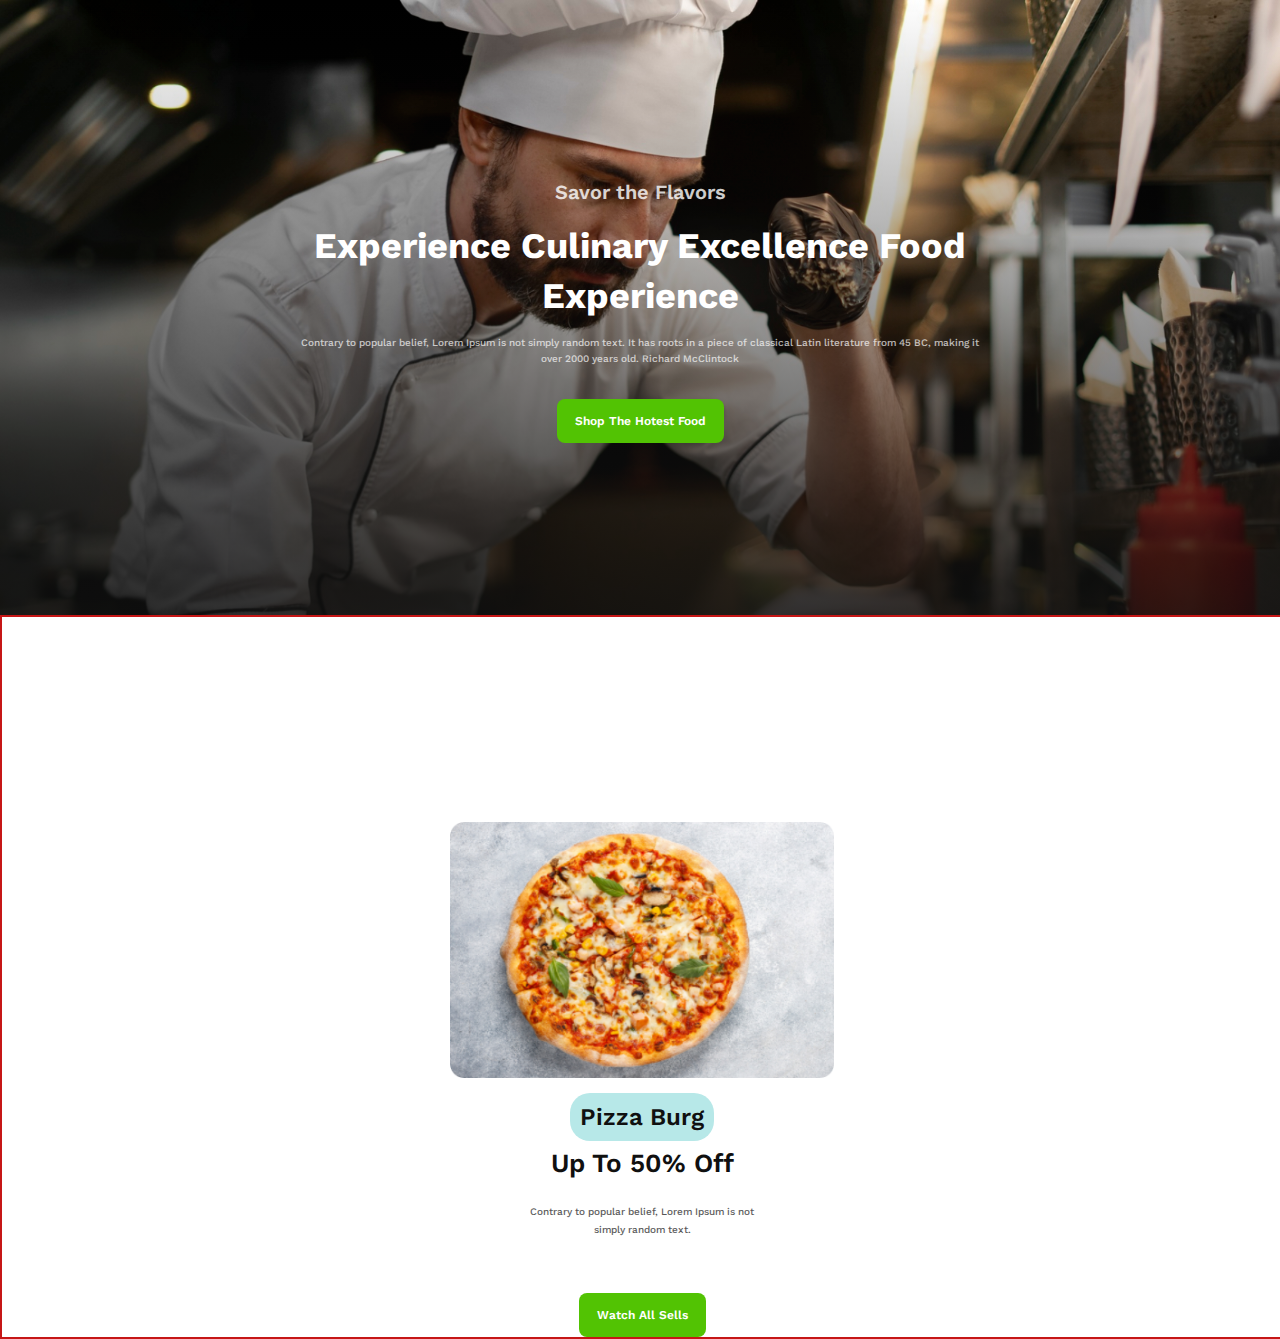
==== website.html @ 818ebe2b "new repo" ====
<!DOCTYPE html>
<html lang="en">
<head>
    <meta charset="UTF-8">
    <meta name="viewport" content="width=device-width, initial-scale=1.0">
    <title>DISPLAY FLEX</title>
    <link rel="stylesheet" href="website.css">
</head>
<body>
    <section id="hero">
        <div class="hero-content">
            <p class="subtitle">Savor the Flavors</p>
            <h1 class="title">Experience Culinary Excellence Food Experience</h1>
            <p class="discription">Contrary to popular belief, Lorem Ipsum is not simply random text. It has roots in a piece of classical Latin literature from 45 BC, making it over 2000 years old. Richard McClintock</p>
            <div class="btn-container">

                <button class="btn">Shop The Hotest Food</button>
            </div>
        </div>
    </section>
    <section id="page2">
        <div class="page2">
            <div class="img">
                <img src="./image/pizza.png" alt="image" class="image-gallery">
            </div>
            <div class="pag2t">
                <span id="span">Pizza Burg</span>
            </div>
            <h1 class="offer">Up To 50% Off</h1>
            <p class="pizza">Contrary to popular belief, Lorem Ipsum is not <br> simply random text.</p>
            <div class="btn-container">
                <button class="btn">Watch All Sells</button>
            </div>
        </div>
    </section>
</body>
</html>
---- website.css ----
@import url('https://fonts.googleapis.com/css2?family=Work+Sans:ital,wght@0,100..900;1,100..900&display=swap');
/* font-family: "Work Sans", serif; */
*{
    margin: 0;
    padding: 0;
}
#hero{
    background: linear-gradient(0.00deg, rgb(16, 16, 16) -19.5%,rgba(16, 16, 16, 0) 100%), url(./image/hero-bg.png);
    /* background-size: cover; */
    height: 919px;
    background-repeat: no-repeat;
    background-size: cover;
    background-position: center;
    display: flex;
   justify-content: center; /*x axis */ 
   align-items: center;  /*    y axis */
   height: 615px;
}
#hero .hero-content{
    width: 685px;

}
#hero .hero-content .subtitle{
    opacity: 0.8;
    color: rgb(255, 255, 255);
    font-family: Work Sans;
    font-size: 20px;
    font-weight: 600;
    line-height: 38px;
    letter-spacing: 0%;
    text-align: center;
    margin-bottom: 10px;
}
#hero .hero-content .title{
    color: rgb(255, 255, 255);
    font-family: Work Sans;
    font-size: 36px;
    font-weight: 700;
    line-height: 50px;
    letter-spacing: 0%;
    text-align: center;
    margin-bottom: 14px;


}
#hero .hero-content .discription{
    color: rgb(255, 255, 255);
    font-family: Work Sans;
    font-size: 10px;
    font-weight: 500;
    line-height: 16px;
    letter-spacing: 0%;
    text-align: center;
    opacity: 0.7;
    margin-bottom: 32px;

}
.btn-container{
    text-align: center;
}
.btn{
padding: 14px 18px 14px 18px;
color: rgb(255, 255, 255);
font-family: Work Sans;
font-size: 12px;
font-weight: 600;
line-height: 16px;
letter-spacing: 0%;
text-align: center;
border-radius: 8px;
cursor: pointer;

background: rgb(82, 195, 3);
border: none;
}
.pizza{
color: rgb(16, 16, 16);
font-family: Work Sans;
font-size: 10px;
font-weight: 500;
line-height: 18px;
letter-spacing: 0%;
text-align: center;
opacity: 0.7;
margin-top: 24px;
margin-bottom: 54px;
}
.offer{
color: rgb(16, 16, 16);
font-family: Work Sans;
font-size: 26px;
font-weight: 600;
line-height: 32px;
letter-spacing: 0%;
text-align: center;
margin-top: 16px;
}
#span{
 color: rgb(16, 16, 16);
font-family: Work Sans;
font-size: 24px;
font-weight: 600;
line-height: 28px;
letter-spacing: 0%;
text-align: center;
background-color: rgb(183, 232, 232);
border-radius: 20px;
padding: 10px;
/* margin-bottom: 30px; */
}
 div.pag2t
{
    text-align: center;
}
div .img{
   display: flex;
   justify-content: center;
   align-items: center;
   margin-top: 200px;
   margin-bottom: 20px;
}
section .page2{
    border: 2px solid rgb(198, 22, 22);
    width:100%;
}
.image-gallery{
    width:30%;
    margin: 5px;
    transition: transform 0.3s ease;
}
.image-gallery:hover{
    transform: scale(1.1); 
}
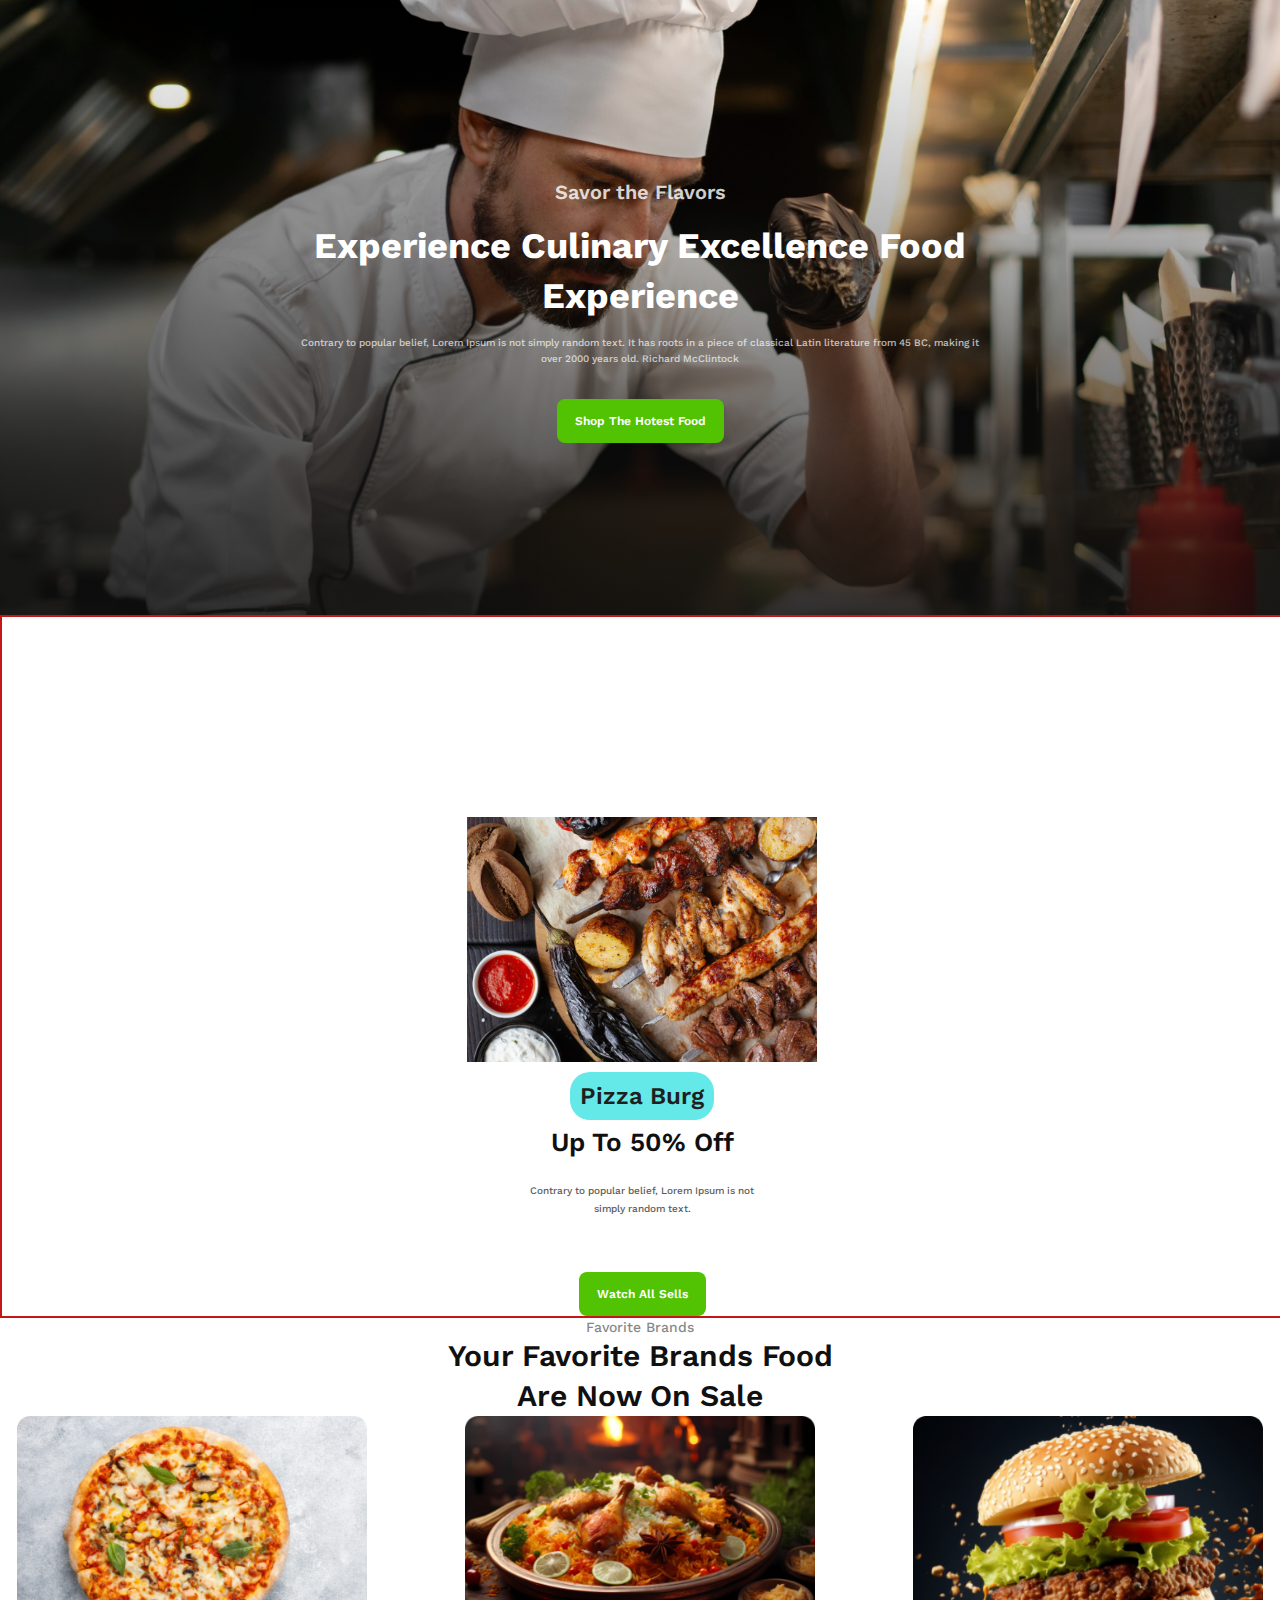
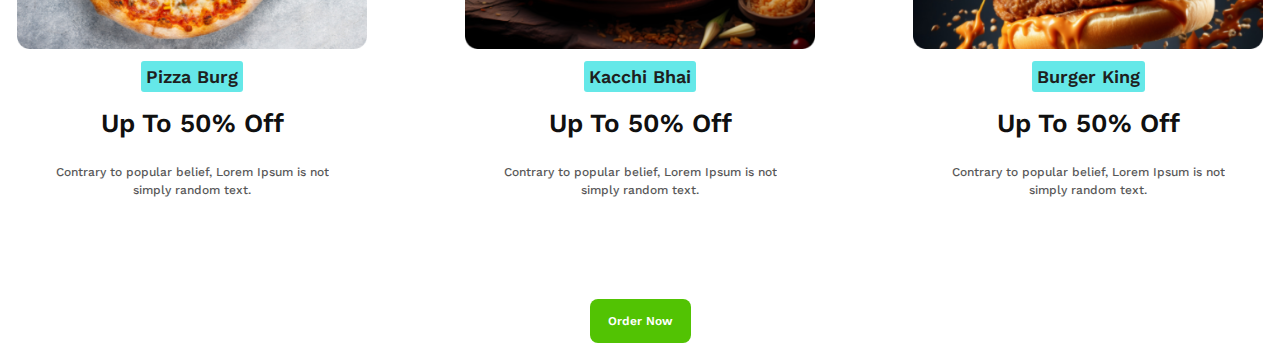
==== commit ab1a78ac: "done card" ====
--- a/website.html
+++ b/website.html
@@ -14,14 +14,14 @@
             <p class="discription">Contrary to popular belief, Lorem Ipsum is not simply random text. It has roots in a piece of classical Latin literature from 45 BC, making it over 2000 years old. Richard McClintock</p>
             <div class="btn-container">
 
-                <button class="btn">Shop The Hotest Food</button>
+                <button class="btn ">Shop The Hotest Food</button>
             </div>
         </div>
     </section>
     <section id="page2">
         <div class="page2">
             <div class="img">
-                <img src="./image/pizza.png" alt="image" class="image-gallery">
+                <img src="./image/foods.png" alt="image" class="image-gallery">
             </div>
             <div class="pag2t">
                 <span id="span">Pizza Burg</span>
@@ -29,9 +29,35 @@
             <h1 class="offer">Up To 50% Off</h1>
             <p class="pizza">Contrary to popular belief, Lorem Ipsum is not <br> simply random text.</p>
             <div class="btn-container">
-                <button class="btn">Watch All Sells</button>
+                <button class="btn ">Watch All Sells</button>
             </div>
         </div>
     </section>
+    <secction class="card"> <!--section for card-->
+        <div class="frame17">
+            <div class="for-title"> <!--title div-->
+                <h4 class="frame17-subtitle">Favorite Brands</h4>
+                <h1 class="frame17-title">Your Favorite Brands Food <br> Are Now On Sale</h1>
+            </div>
+            <div class="frame17-card-box"> <!--control div -->
+                <div class="frame17-content"> <!--div for image and text-->
+                    <div class="frame17-image-div"><img src="./image/pizza.png" class="image-gallery"></div>
+                 <div class="span-style"><span id="pizza">Pizza Burg</span></div>
+                    <h1 class="frame17-offer">Up To 50% Off</h1> <p class="frame17-last">Contrary to popular belief, Lorem Ipsum is not <br>simply random text.</p>
+                </div>
+                <div class="frame17-content"><!--div for image and text-->
+                    <div class="frame17-image-div"><img src="./image/biriyani.png" alt="" class="image-gallery"></div>
+                 <div class="span-style"><span id="pizza">Kacchi Bhai</span></div>
+                    <h1 class="frame17-offer">Up To 50% Off</h1> <p class="frame17-last">Contrary to popular belief, Lorem Ipsum is not <br>simply random text.</p>
+                </div>
+                <div class="frame17-content"><!--div for image and text-->
+                    <div class="frame17-image-div"><img src="./image/burger.png" alt="" class="image-gallery"></div><!--div for image-->
+                 <div class="span-style"><span id="pizza">Burger King</span></div>
+                    <h1 class="frame17-offer">Up To 50% Off</h1> <p class="frame17-last">Contrary to popular belief, Lorem Ipsum is not <br>simply random text.</p>
+                </div>
+            </div>
+        </div>
+        <div class="btn-container frame17-button"><button class="btn" >Order Now</button></div><!--div button-->
+    </secction>
 </body>
 </html>--- a/website.css
+++ b/website.css
@@ -96,14 +96,14 @@
 margin-top: 16px;
 }
 #span{
- color: rgb(16, 16, 16);
+color: rgb(30, 31, 30);
 font-family: Work Sans;
 font-size: 24px;
 font-weight: 600;
 line-height: 28px;
 letter-spacing: 0%;
 text-align: center;
-background-color: rgb(183, 232, 232);
+background-color: rgb(101, 232, 232);
 border-radius: 20px;
 padding: 10px;
 /* margin-bottom: 30px; */
@@ -124,10 +124,130 @@
     width:100%;
 }
 .image-gallery{
-    width:30%;
-    margin: 5px;
+    /* width:30%; */
+    /* margin: 5px; */
     transition: transform 0.3s ease;
+    width:350px;
+
+   
+
 }
 .image-gallery:hover{
     transform: scale(1.1); 
+}
+   
+}
+div .frame17{
+    /* width: 870px; */
+    margin: 0 10px;
+    margin-top: 10px;
+}
+div .for-title{
+color: rgb(16, 16, 16);
+font-family: Work Sans;
+font-size: 30px;
+font-weight: 700;
+line-height: 40px;
+letter-spacing: 0%;
+text-align: center;
+
+
+}
+div .frame17-subtitle{
+    color: rgb(16, 16, 16);
+    font-family: Work Sans;
+    font-size: 14px;
+    font-weight: 500;
+    line-height: 18px;
+    letter-spacing: 0%;
+    text-align: center;
+    opacity: 0.5;
+}
+div .frame17-title{
+    color: rgb(16, 16, 16);
+    font-family: Work Sans;
+    font-size: 30px;
+    font-weight: 600;
+    line-height: 40px;
+    letter-spacing: 0%;
+    text-align: center;
+}
+div .frame17-card-box{
+    display: flex;
+    justify-content: space-between;
+    gap:3px;
+    margin: 20px,0;
+    /* border: 2px solid black;-------------- */
+
+
+}
+.frame17-offer{
+ color: rgb(16, 16, 16);
+font-family: Work Sans;
+font-size: 26px;
+font-weight: 600;
+line-height: 32px;
+letter-spacing: 0%;
+/* text-align: center; */
+margin-top: 16px;
+}
+span#pizza{
+    color: rgb(30, 31, 30);
+    font-family: Work Sans;
+    font-size: 18px;
+    font-weight: 600;
+    line-height: 28px;
+    letter-spacing: 0%;
+    text-align: center;
+    background-color: rgb(101, 232, 232);
+   border-radius: 3px;
+    padding: 5px;
+    margin-top: 100px;
+}
+div .frame17-content{
+text-align: center;
+/* border: 2px solid black; */
+/* box-shadow: 2px black; */
+margin:;
+margin-bottom: 100px;
+width: 30%;
+
+}
+
+div .frame17-image-div
+{
+border-radius: 16px;
+position: static;
+flex: none;
+order: 0;
+flex-grow: 0;
+align-items: center;
+margin-bottom: 10px;
+
+}
+section .frame17{
+    margin-bottom: 100px;
+}
+div .frame17-last{
+color: rgb(16, 16, 16);
+font-family: Work Sans;
+font-size: 12px;
+font-weight: 500;
+line-height: 18px;
+letter-spacing: 0%;
+text-align: center;
+opacity: 0.7;
+margin-top: 24px;
+
+}
+div .frame17-button{
+    margin-top: 100px;
+    margin-bottom: 100px;
+}
+
+section .card{
+    margin: 50px 0px;
+}
+section{
+    margin: 20px ,0px;
 }